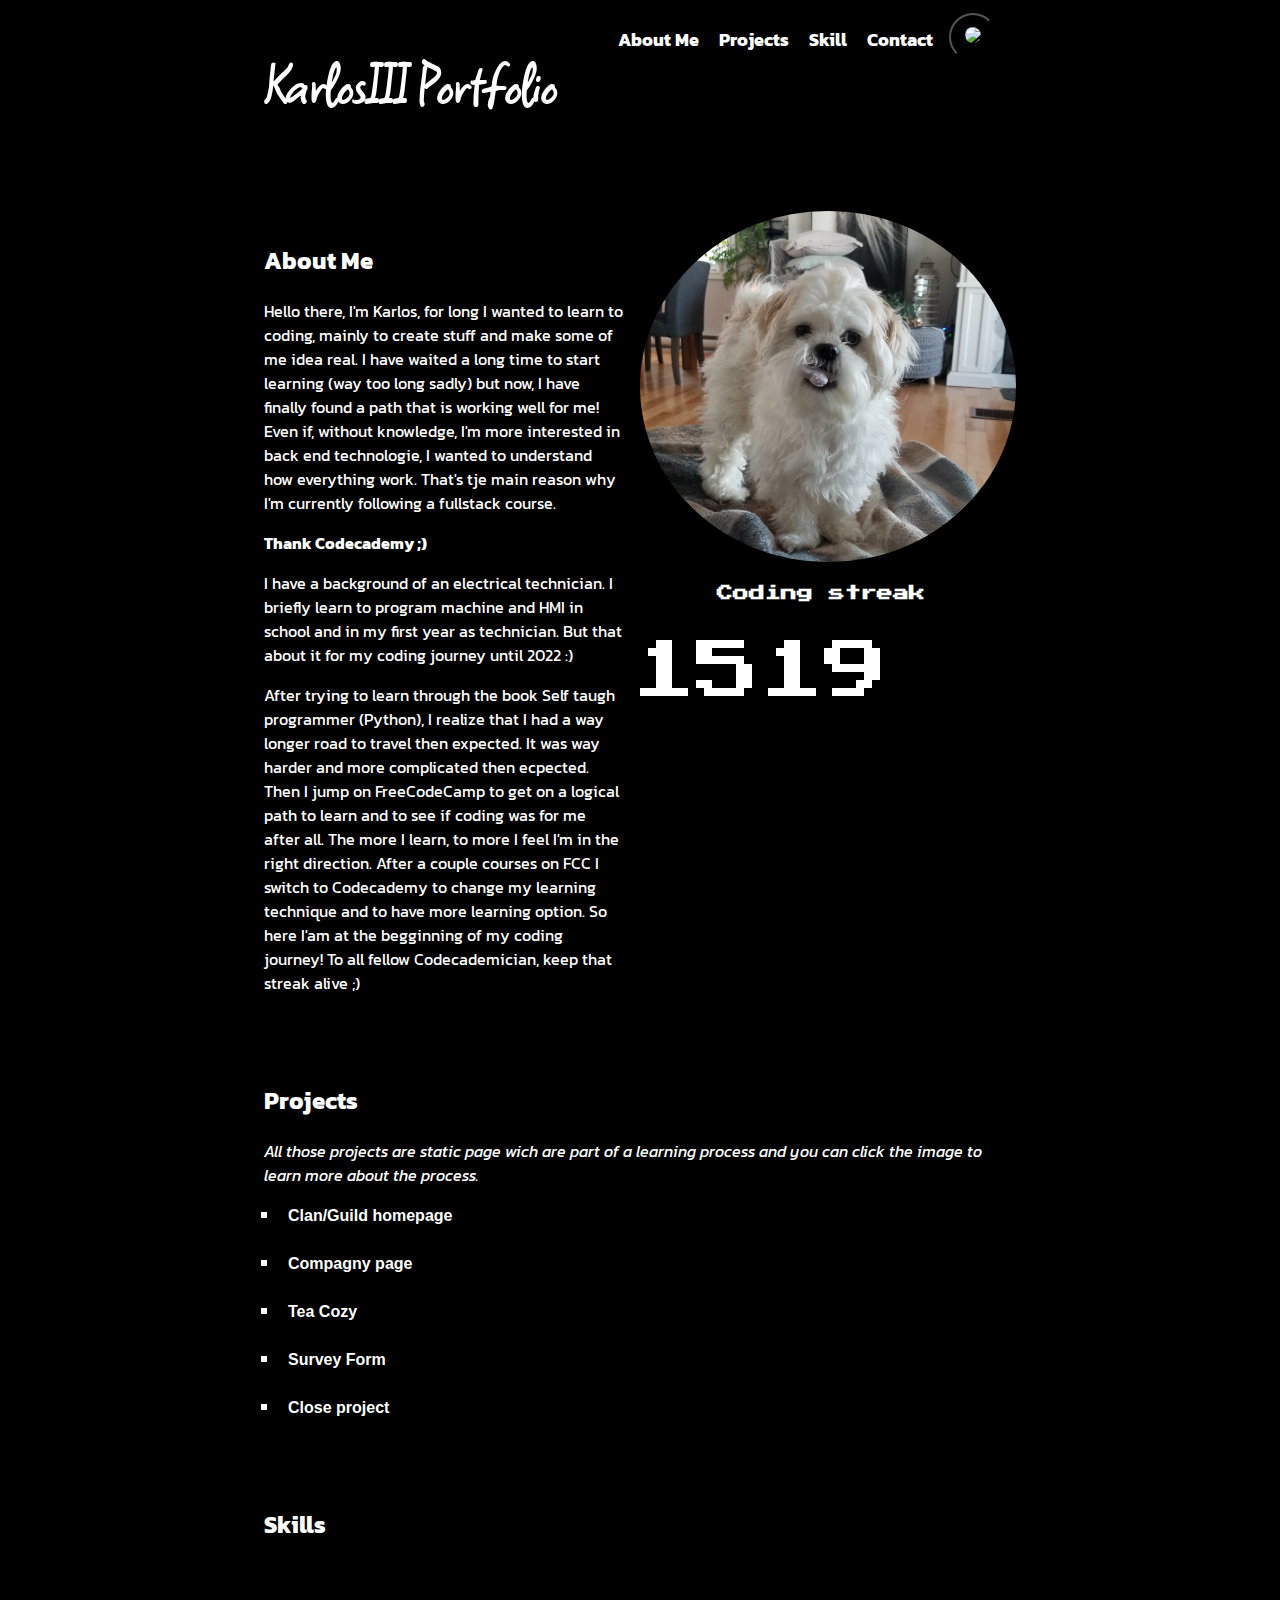
==== index.html @ 34029684 "First Commit" ====
<!DOCTYPE html>
<html lang="en">
    <head>
        <meta charset="UTF-8">
        <meta http-equiv="X-UA-Compatible" content="IE=edge">
        <meta name="viewport" content="width=device-width, initial-scale=1.0">
        <title>My Portfolio</title>
        <link rel="stylesheet" href="./ressources/index.css">
        <link rel="preconnect" href="https://fonts.googleapis.com">
        <link rel="preconnect" href="https://fonts.gstatic.com" crossorigin>
        <link href="https://fonts.googleapis.com/css2?family=Kanit:ital,wght@0,400;0,700;1,400&family=Press+Start+2P&family=Square+Peg&display=swap" rel="stylesheet">
        <script src="https://kit.fontawesome.com/927bd99c44.js" crossorigin="anonymous"></script>


    </head>
    <body>

        <!-- Title and nav bar -->

        <header>
            <h1>KarlosIII Portfolio</h1>
            <nav>
                <ul>
                    <li><a class="daynight" href="#about_me">About Me</a></li>
                    <li><a class="daynight" href=#projects>Projects</a></li>
                    <li><a class="daynight" href=#skills>Skill</a></li>
                    <li><a class="daynight" href=./contact.html target="_self">Contact</a></li>
                </ul>
            </nav>
            <button id="mode" type="button"><img src="https://encrypted-tbn0.gstatic.com/images?q=tbn:ANd9GcRPBmZ3QBMueydYrQrvTGBWKLixr7iZbb-zRg&usqp=CAU">
            </button>
            <button id="mode2" type="button"><img src="https://www.ancient-symbols.com/images/solar_lunar_symbols/moon.jpg"></button>
        </header>
        <br>
        <!-- About me section -->

        <div id="container">
            <div id="about_me">
             <h2>About Me</h2>
             <p>Hello there, I'm Karlos, for long I wanted to learn to coding,
                mainly to create stuff and make some of me idea real. I have
                waited a long time to start learning (way too long sadly) but
                now, I have finally found a path that is working well for me! 
                Even if, without knowledge, I'm more interested in back end technologie,
                I wanted to understand how everything work. That's tje main reason why
                I'm currently following a fullstack course.
              
            </p>
              <p class= "bold">Thank Codecademy ;)</p>

              <p>   I have a background of an electrical technician. I briefly 
                learn to program machine and HMI in school and in my first year as 
                technician. But that about it for my coding journey until 
                2022 :)
              </p>
              <p>
                After trying to learn through the book Self taugh programmer (Python),
                I realize that I had a way longer road to travel then expected. It was way harder
                and more complicated then ecpected. Then I jump on FreeCodeCamp to get on a
                logical path to learn and to see if coding was for me after all. The more I learn,
                to more I feel I'm in the right direction. After a couple courses on FCC I switch to
                Codecademy to change my learning technique and to have more learning option. So here 
                I'am at the begginning of my coding journey!
                To all fellow Codecademician, keep that streak alive ;)           
              </p>

              
            </div>
            <div id="profile">
             <img id="whitedog" src="./images/Dog.jpg" alt="Picture of Karlos's white dog eating a cookie"> 
             <img id="blackdog" src="./images/dog2.png" alt="Picture of Karlos's black dog">
             <article>Coding streak</article> 
             <aside id="streak">##</aside>
            
              
            </div>
        </div>

          <br>

        <!-- Projects section -->
        <div id="projects">
            <h2>Projects</h2>
            <p>All those projects are static page wich are
               part of a learning process and you can click the 
               image to learn more about the process.
            </p>
            <ul>
                <li><button class="daynight" type="button" id="but1">Clan/Guild homepage</button></li>
                <div id="project1">
                    <a href="https://github.com/KarlosIII/Club-Website" target="_blank">
                        <img src="./images/Project1.png">
                        <img src="./images/Project1-2.png">
                    </a>
                </div>
                <br>
                <li><button class="daynight" type="button" id="but2">Compagny page</button></li>
                <div id="project2">
                    <a href="https://github.com/KarlosIII/Compagny-Home-Page" target="_blank">
                        <img src="./images/Project2.png">
                        <img src="./images/Project2-2.png">
                    </a>
                </div>
                <br>
                <li><button class="daynight" type="button" id="but3">Tea Cozy</button></li>
                <div id="project3">
                    <a href="https://github.com/KarlosIII/Tea-Cozy" target="_blank">
                        <img src="./images/Project3.png">
                        <img src="./images/Project3-2.png">
                        <img src="./images/Project3-3.png">
                    </a>
                </div>
                <br>
                <li><button class="daynight" type="button" id="but4">Survey Form</button></li>
                <div id="project4">
                    <a href="https://github.com/KarlosIII/FCC-Survey-Form" target="_blank">
                        <img src="./images/Project4.png">
                        <img src="./images/Project4-2.png">
                    </a>
                </div>
                <br>
                <li><button class="daynight" type="button" id="close">Close project</button></li>
            </ul>
        </div>
        <br>
        

        <!-- skill section -->

        <h2>Skills</h2>
        <div id="skills">
        <i class="fa-brands fa-html5 fa-3x"></i>
        <i class="fa-brands fa-css3-alt fa-3x"></i>
        <i class="fa-brands fa-square-js fa-3x"></i>
        <i class="fa-brands fa-square-git fa-3x"></i>
        <i class="fa-brands fa-github fa-3x"></i>
        <i class="fa-brands fa-markdown fa-3x"></i>
        </div>
        
        <aside id="modefollow">1</aside>
        <script  src="main.js"></script>
        
    </body>









































</html>
---- ressources/index.css ----
html {
    text-align: start;
    margin: 0 20%;
    font-family:'Kanit', sans-serif;

    
}

body {
   line-height: 1.5;
   margin-top: 0;
   min-width: 600px;
   max-width: 850px;
   padding:0px;
   background-color: black;
   color: white;
    
}

/*Header and link */

header {
    display: flex;
    flex-direction: row;
    
}

h1 {
    display: inline-flex;
    width: 40%;
    font-family: 'Square Peg', cursive;
    font-size: 4rem;
    line-height: normal;

}

button img {
    width: auto;
    height: 100%;
    border-radius: 50%;

}

#mode {
    margin-top: 0.8rem;
    width: 3rem;
    height: 3rem;
    border-radius: 50%;
    background-color: black;

    
}

#mode:hover, #mode2:hover {
    cursor: grab;
}



#mode2 {
    margin-top: 0.8rem;
    width: 3rem;
    height: 3rem;
    border-radius: 50%;
    background-color: white;
    border-style: none;
}

nav {
    display: inline-flex;
    flex-direction: column; 
    width: 50%;
    min-width: 370px;  
    margin-top: 0.7rem;
    margin-right:0.5rem;
    align-items: flex-end;
    
    
}   

header ul {
    align-items:flex-end;
    
}

header ul li {
    display: inline;
    
      
}

.daynight {
    font-weight: bold;
    font-size: 1.1rem;
    text-decoration: none;
    padding: 0 0.5rem;
    color: white;
    flex-wrap: nowrap;
}

/* About me section */

#container {
    display: flex;
    justify-content: center;
    width: 100%;
}

#about_me {
    width: 50%;
}

#profile {
  display:flex;
  flex-direction: column;
  width: 50%;
  height: 40%;
  padding-left: 1rem;
  align-items: flex-end;
  

}

#container img {
    border-radius: 50%;
    margin-top: 1rem;
    display: flex;
    min-width: 260px;
    max-width: 400px;
    width: 100%;
    height: auto;
}

#container article {
    font-size: 1rem;
    font-weight: bold;
    display: inline-flex;
    padding: 5% 20%;
    margin-right: 1rem;
    text-align: center;
    font-family: 'Press Start 2P', cursive;
}

.bold {
    font-weight: bold;
}

#streak {
    font-family: 'Press Start 2P', cursive;
}

aside {
    margin-right: 8rem;
    font-size: 4rem;

}
/* Projects section */

#projects p {
    font-style: italic;
}

#projects ul {
    padding-left: 1rem;
}

#projects ul li {
    
    list-style: square;
}

#projects img {
    height: 100%;
    width: 100%;
}

#projects button {
    background: none;
    border: none;
    color: white;
    font-size: 1rem;
    transition-duration: 0.4s;
}

#projects button:hover {
    font-size: 1.5rem;
}

/* skill section */

i {
    padding: 1rem;
}
h2 {
    margin-top: 3rem;
}

#skills {
    width: 100%;
    display: flex;
    justify-content: space-evenly;
}

#modefollow {
    display: none;
}
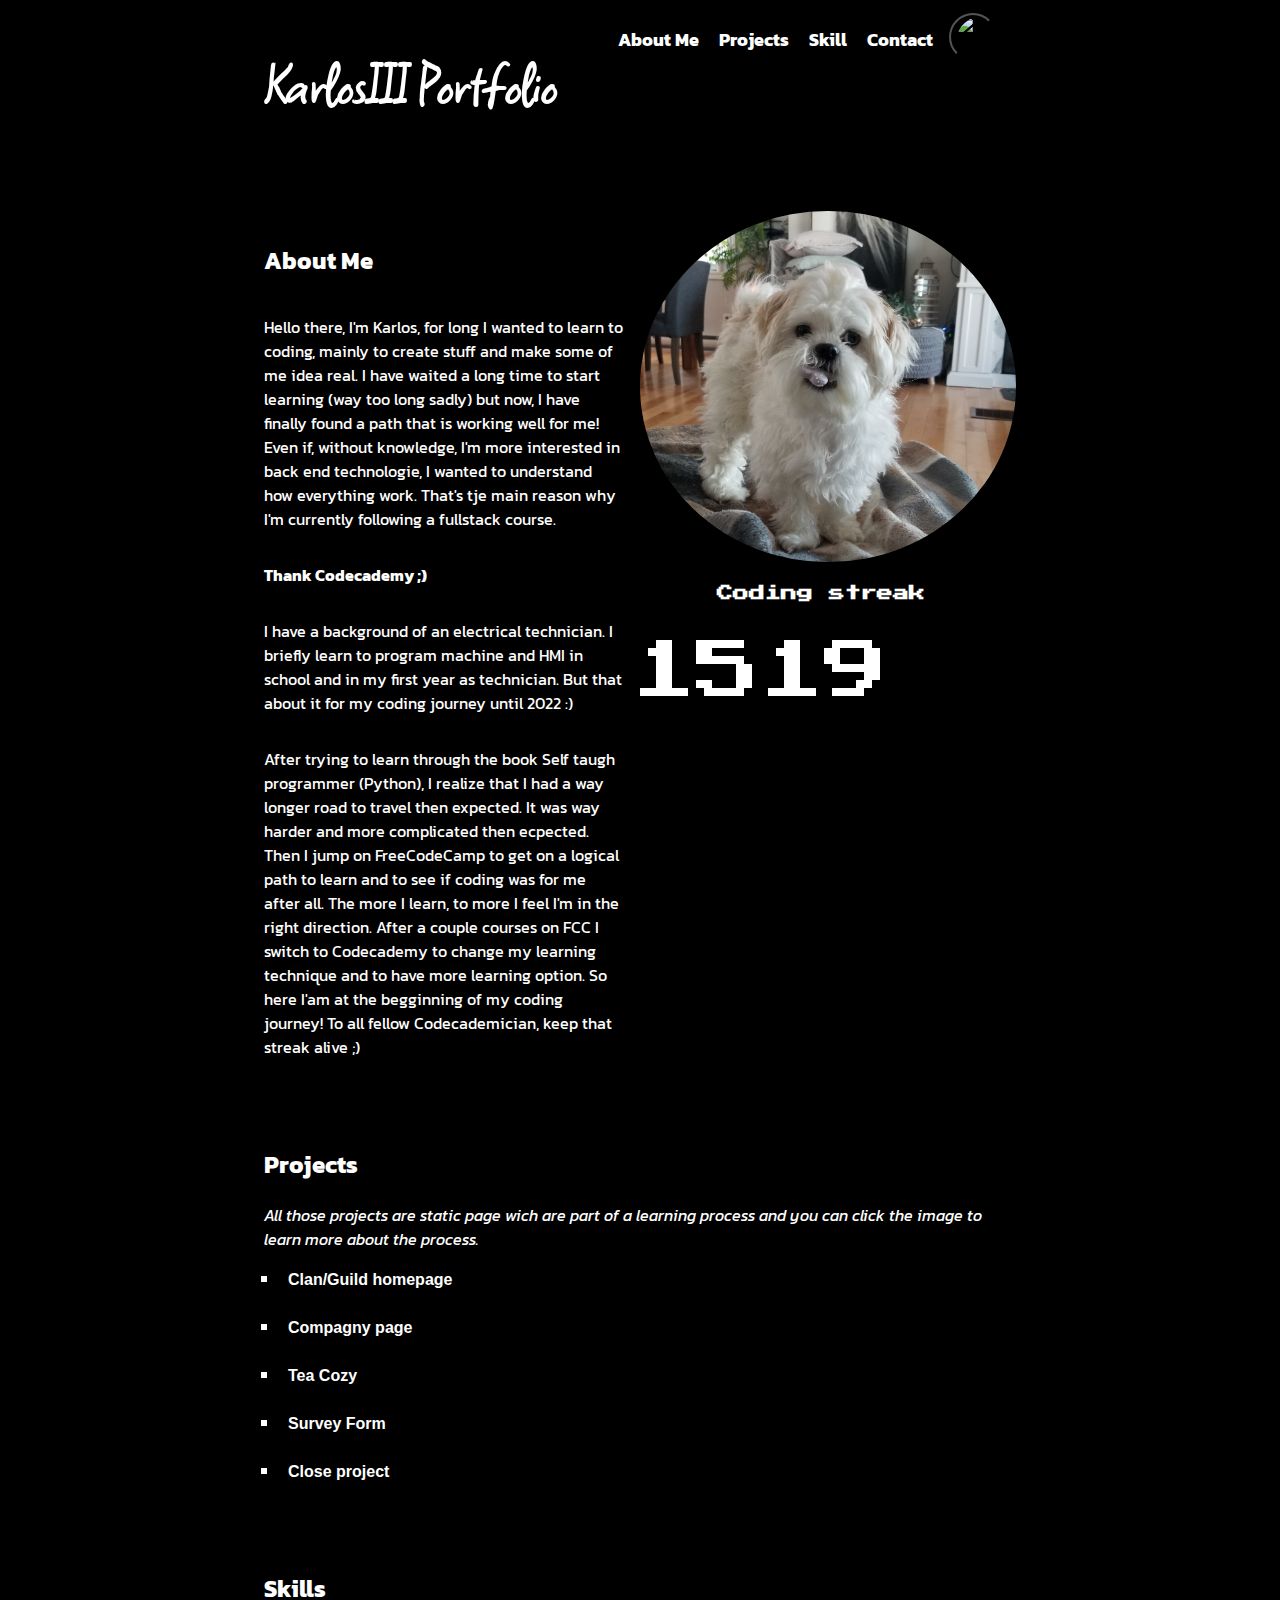
==== commit 12bf2273: "Media Querries and accessibility added" ====
--- a/index.html
+++ b/index.html
@@ -20,21 +20,21 @@
         <header>
             <h1>KarlosIII Portfolio</h1>
             <nav>
-                <ul>
+                <ul role="presentation">
                     <li><a class="daynight" href="#about_me">About Me</a></li>
                     <li><a class="daynight" href=#projects>Projects</a></li>
                     <li><a class="daynight" href=#skills>Skill</a></li>
                     <li><a class="daynight" href=./contact.html target="_self">Contact</a></li>
                 </ul>
             </nav>
-            <button id="mode" type="button"><img src="https://encrypted-tbn0.gstatic.com/images?q=tbn:ANd9GcRPBmZ3QBMueydYrQrvTGBWKLixr7iZbb-zRg&usqp=CAU">
+            <button id="mode" type="button"><img src="https://encrypted-tbn0.gstatic.com/images?q=tbn:ANd9GcRPBmZ3QBMueydYrQrvTGBWKLixr7iZbb-zRg&usqp=CAU" alt="Ligthbulb picture">
             </button>
-            <button id="mode2" type="button"><img src="https://www.ancient-symbols.com/images/solar_lunar_symbols/moon.jpg"></button>
+            <button id="mode2" type="button"><img src="https://www.ancient-symbols.com/images/solar_lunar_symbols/moon.jpg" alt="moon picture"></button>
         </header>
         <br>
         <!-- About me section -->
 
-        <div id="container">
+        <div role="presentation" id="container">
             <div id="about_me">
              <h2>About Me</h2>
              <p>Hello there, I'm Karlos, for long I wanted to learn to coding,
@@ -69,8 +69,8 @@
             <div id="profile">
              <img id="whitedog" src="./images/Dog.jpg" alt="Picture of Karlos's white dog eating a cookie"> 
              <img id="blackdog" src="./images/dog2.png" alt="Picture of Karlos's black dog">
-             <article>Coding streak</article> 
-             <aside id="streak">##</aside>
+             <article role="complementary">Coding streak</article> 
+             <aside role="complementary" id="streak">##</aside>
             
               
             </div>
@@ -85,11 +85,11 @@
                part of a learning process and you can click the 
                image to learn more about the process.
             </p>
-            <ul>
+            <ul role="presentation">
                 <li><button class="daynight" type="button" id="but1">Clan/Guild homepage</button></li>
                 <div id="project1">
                     <a href="https://github.com/KarlosIII/Club-Website" target="_blank">
-                        <img src="./images/Project1.png">
+                        <img src="./images/Project1.png" alt="Project1 in image, videogame">
                         <img src="./images/Project1-2.png">
                     </a>
                 </div>
@@ -97,7 +97,7 @@
                 <li><button class="daynight" type="button" id="but2">Compagny page</button></li>
                 <div id="project2">
                     <a href="https://github.com/KarlosIII/Compagny-Home-Page" target="_blank">
-                        <img src="./images/Project2.png">
+                        <img alt="A compagny home page" src="./images/Project2.png">
                         <img src="./images/Project2-2.png">
                     </a>
                 </div>
@@ -105,7 +105,7 @@
                 <li><button class="daynight" type="button" id="but3">Tea Cozy</button></li>
                 <div id="project3">
                     <a href="https://github.com/KarlosIII/Tea-Cozy" target="_blank">
-                        <img src="./images/Project3.png">
+                        <img alt="A Tea Shop webpage" src="./images/Project3.png">
                         <img src="./images/Project3-2.png">
                         <img src="./images/Project3-3.png">
                     </a>
@@ -114,7 +114,7 @@
                 <li><button class="daynight" type="button" id="but4">Survey Form</button></li>
                 <div id="project4">
                     <a href="https://github.com/KarlosIII/FCC-Survey-Form" target="_blank">
-                        <img src="./images/Project4.png">
+                        <img alt="Survey form for hockey player" src="./images/Project4.png">
                         <img src="./images/Project4-2.png">
                     </a>
                 </div>
--- a/ressources/index.css
+++ b/ressources/index.css
@@ -9,7 +9,7 @@
 body {
    line-height: 1.5;
    margin-top: 0;
-   min-width: 600px;
+   min-width: 400px; 
    max-width: 850px;
    padding:0px;
    background-color: black;
@@ -70,7 +70,6 @@
     display: inline-flex;
     flex-direction: column; 
     width: 50%;
-    min-width: 370px;  
     margin-top: 0.7rem;
     margin-right:0.5rem;
     align-items: flex-end;
@@ -107,6 +106,8 @@
 }
 
 #about_me {
+    display:flex;
+    flex-direction: column;
     width: 50%;
 }
 
@@ -206,9 +207,35 @@
 }
 
 
-
-
-
-
-
-
+@media screen and (max-width:1100px) { 
+    html {
+        margin: 0 5%;
+    }
+}
+
+@media screen and (max-width:780px) { 
+    html {
+        margin: 0px;
+    }
+}
+
+@media screen and (max-width:630px) { 
+    #profile, #about_me {
+        width:100%
+    }
+    #streak {
+        justify-content: center;
+        font-size: 30px;
+    }
+}
+
+@media screen and (max-width:450px) {
+    article {
+        font-size: 20px;
+    }
+    
+    #streak {
+        justify-content: center;
+        font-size: 20px;
+    }
+}